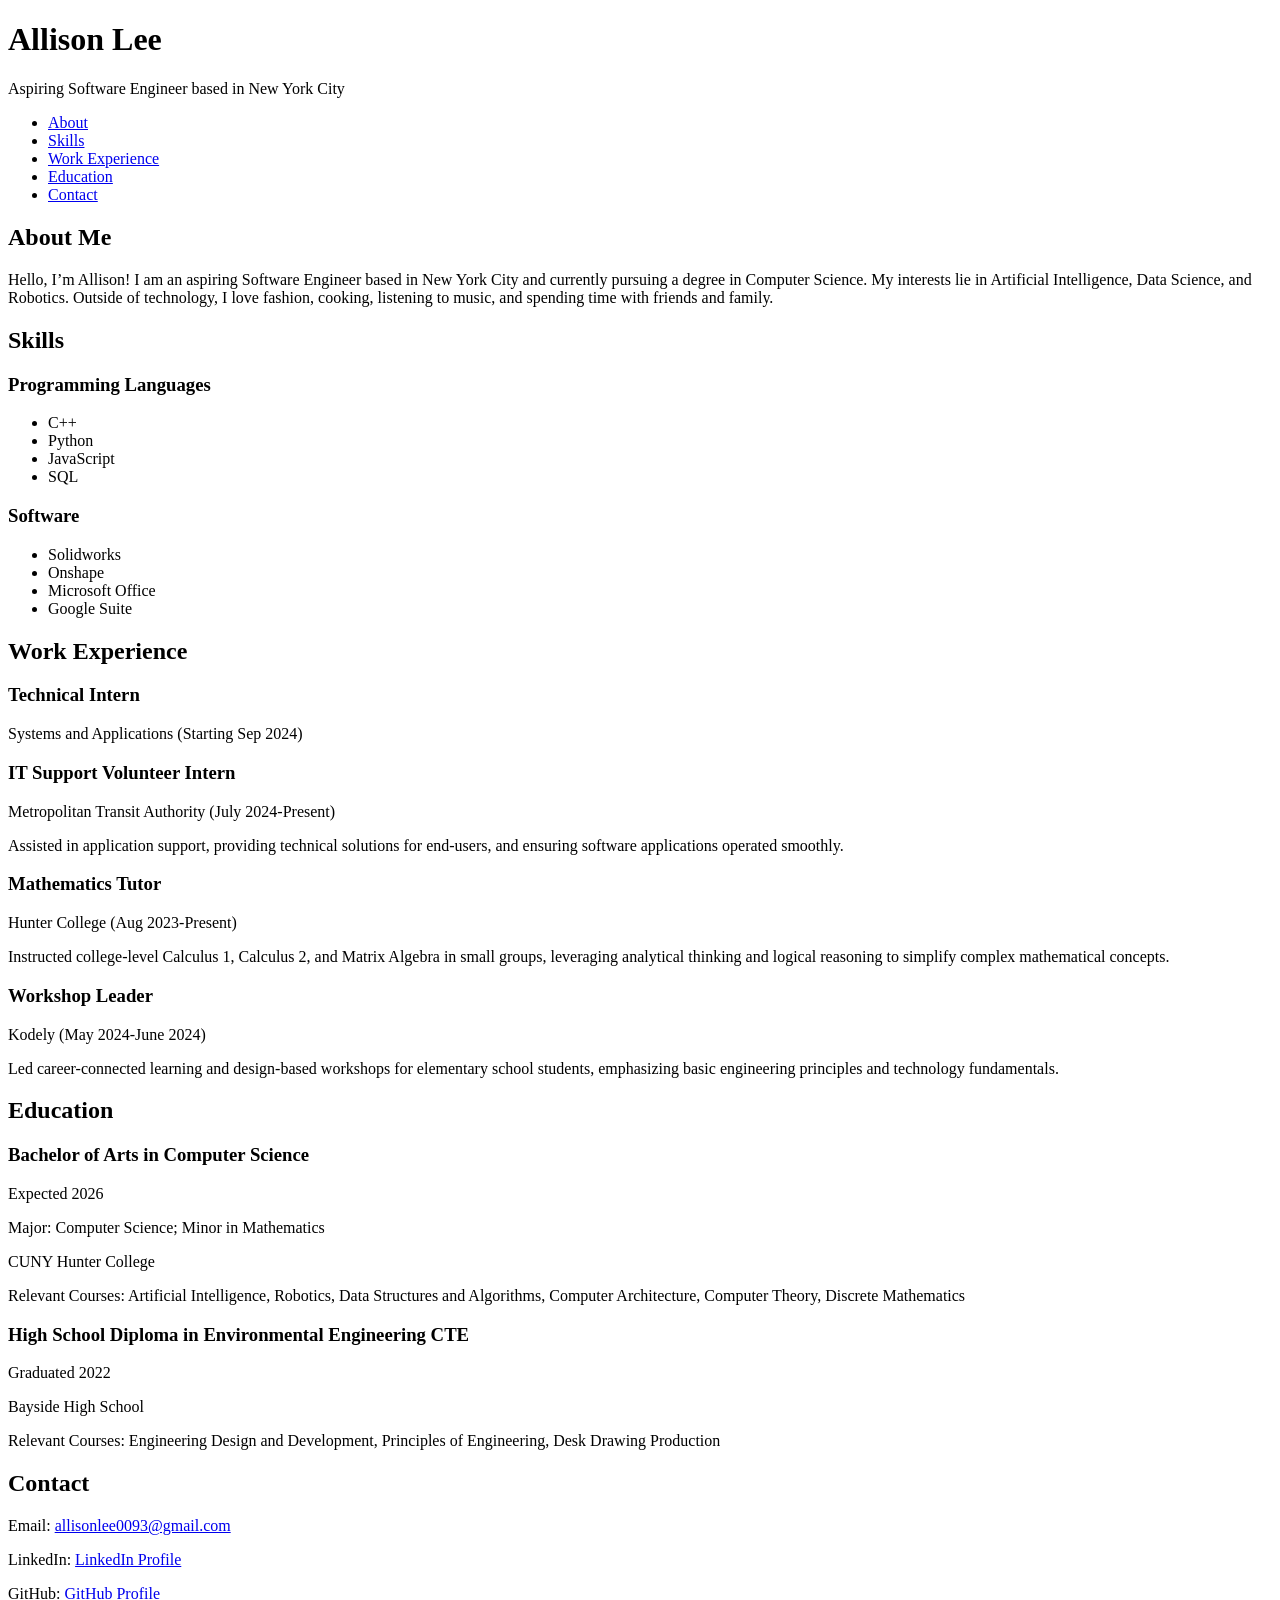
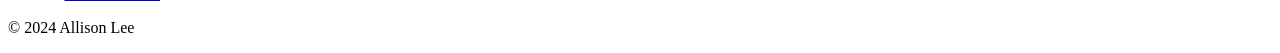
==== CoolWebsite.html @ c59ae444 "commit with static site files" ====
<!DOCTYPE html>
<html lang="en">
<head>
    <meta charset="UTF-8">
    <meta name="viewport" content="width=device-width, initial-scale=1.0">
    <title>Allison Lee - Personal Website</title>
    <link rel="stylesheet" href="styles.css">
</head>
<body>
    <header>
        <h1>Allison Lee</h1>
        <p>Aspiring Software Engineer based in New York City</p>
    </header>

    <nav>
        <ul>
            <li><a href="#about">About</a></li>
            <li><a href="#skills">Skills</a></li>
            <li><a href="#experience">Work Experience</a></li>
            <li><a href="#education">Education</a></li>
            <li><a href="#contact">Contact</a></li>
        </ul>
    </nav>

    <section id="about">
        <h2>About Me</h2>
        <p>Hello, I’m Allison! I am an aspiring Software Engineer based in New York City and currently pursuing a degree in Computer Science. My interests lie in Artificial Intelligence, Data Science, and Robotics. Outside of technology, I love fashion, cooking, listening to music, and spending time with friends and family.</p>
    </section>

    <section id="skills">
        <h2>Skills</h2>
        <h3>Programming Languages</h3>
        <ul>
            <li>C++</li>
            <li>Python</li>
            <li>JavaScript</li>
            <li>SQL</li>
        </ul>
        <h3>Software</h3>
        <ul>
            <li>Solidworks</li>
            <li>Onshape</li>
            <li>Microsoft Office</li>
            <li>Google Suite</li>
        </ul>
    </section>

    <section id="experience">
        <h2>Work Experience</h2>
        <h3>Technical Intern</h3>
        <p>Systems and Applications (Starting Sep 2024)</p>
        <h3>IT Support Volunteer Intern</h3>
        <p>Metropolitan Transit Authority (July 2024-Present)</p>
        <p>Assisted in application support, providing technical solutions for end-users, and ensuring software applications operated smoothly.</p>
        <h3>Mathematics Tutor</h3>
        <p>Hunter College (Aug 2023-Present)</p>
        <p>Instructed college-level Calculus 1, Calculus 2, and Matrix Algebra in small groups, leveraging analytical thinking and logical reasoning to simplify complex mathematical concepts.</p>
        <h3>Workshop Leader</h3>
        <p>Kodely (May 2024-June 2024)</p>
        <p>Led career-connected learning and design-based workshops for elementary school students, emphasizing basic engineering principles and technology fundamentals.</p>
    </section>

    <section id="education">
        <h2>Education</h2>
        <h3>Bachelor of Arts in Computer Science</h3>
        <p>Expected 2026</p>
        <p>Major: Computer Science; Minor in Mathematics</p>
        <p>CUNY Hunter College</p>
        <p>Relevant Courses: Artificial Intelligence, Robotics, Data Structures and Algorithms, Computer Architecture, Computer Theory, Discrete Mathematics</p>
        <h3>High School Diploma in Environmental Engineering CTE</h3>
        <p>Graduated 2022</p>
        <p>Bayside High School</p>
        <p>Relevant Courses: Engineering Design and Development, Principles of Engineering, Desk Drawing Production</p>
    </section>

    <section id="contact">
        <h2>Contact</h2>
        <p>Email: <a href="mailto:allisonlee0093@gmail.com">allisonlee0093@gmail.com</a></p>
        <p>LinkedIn: <a href="https://www.linkedin.com/in/allison-lee-18365a2a2/">LinkedIn Profile</a></p>
        <p>GitHub: <a href="https://github.com/Allimonae">GitHub Profile</a></p>
    </section>

    <footer>
        <p>&copy; 2024 Allison Lee</p>
    </footer>
</body>
</html>
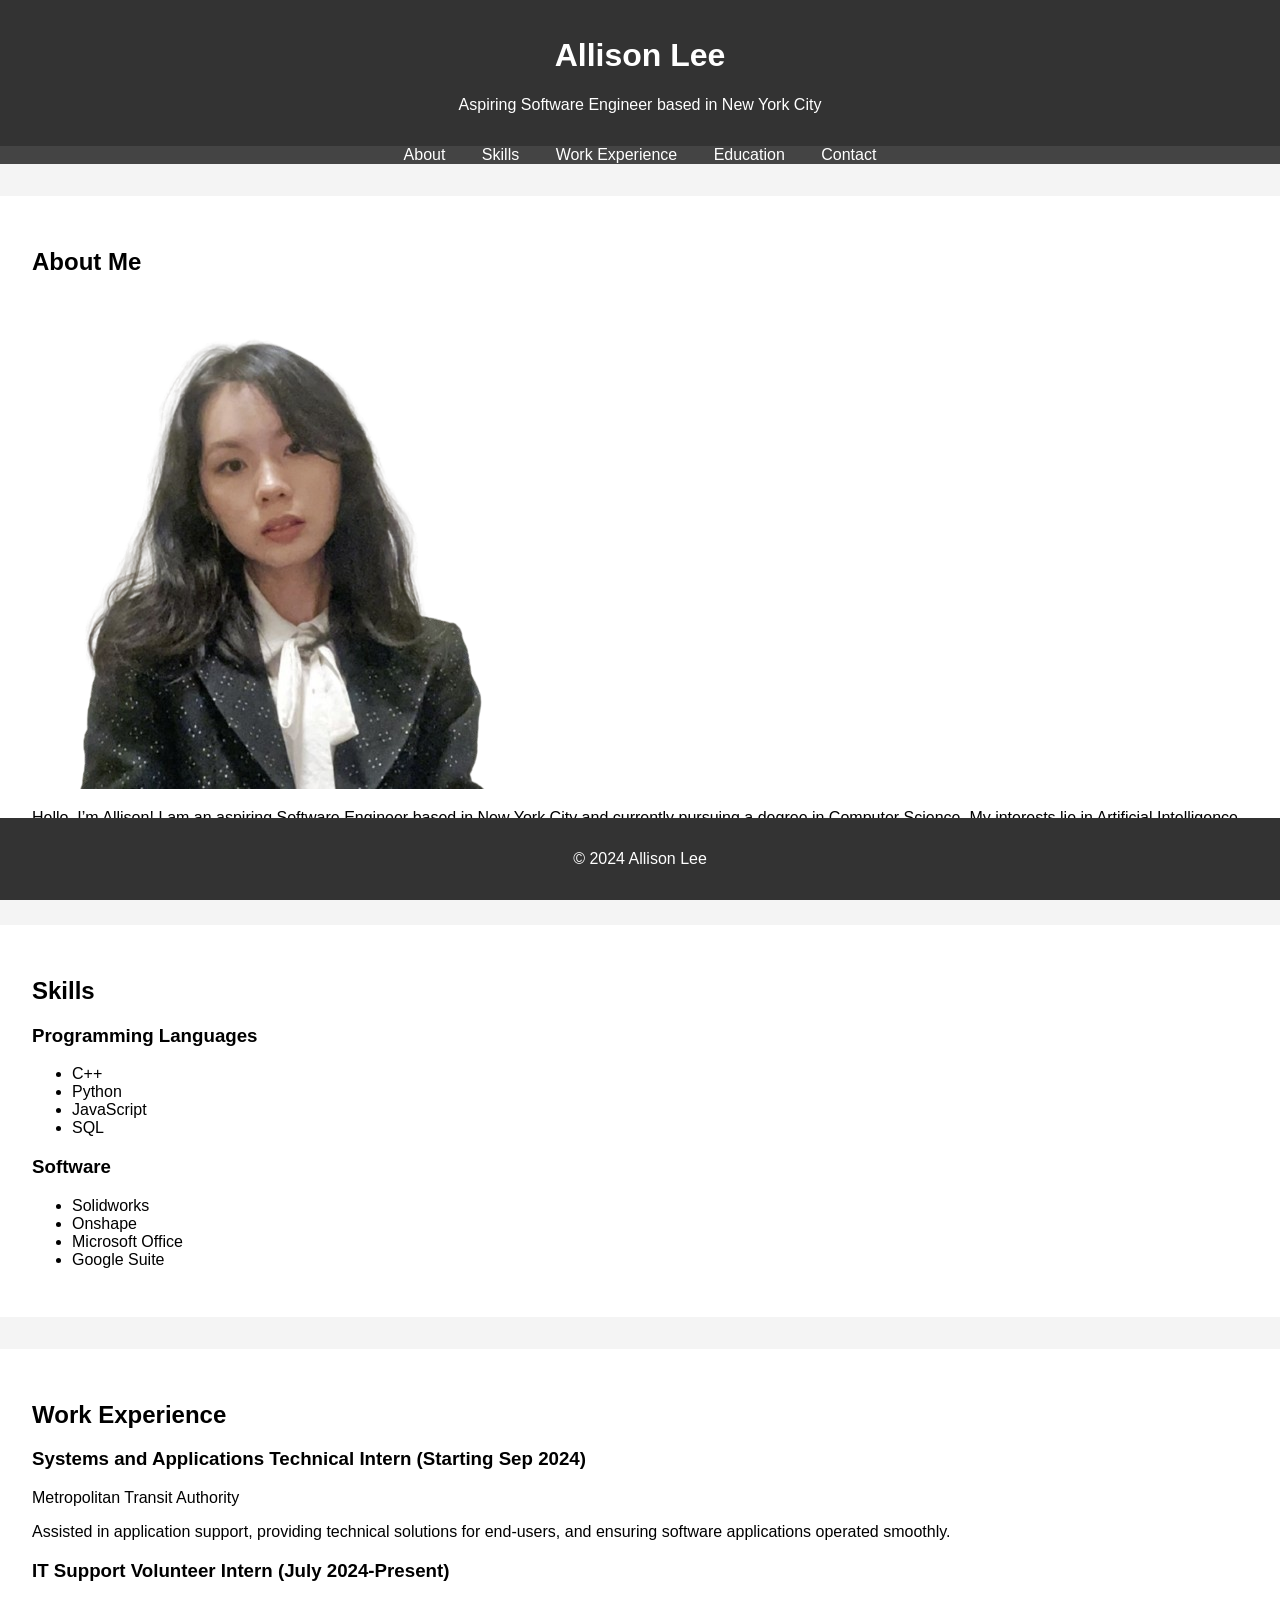
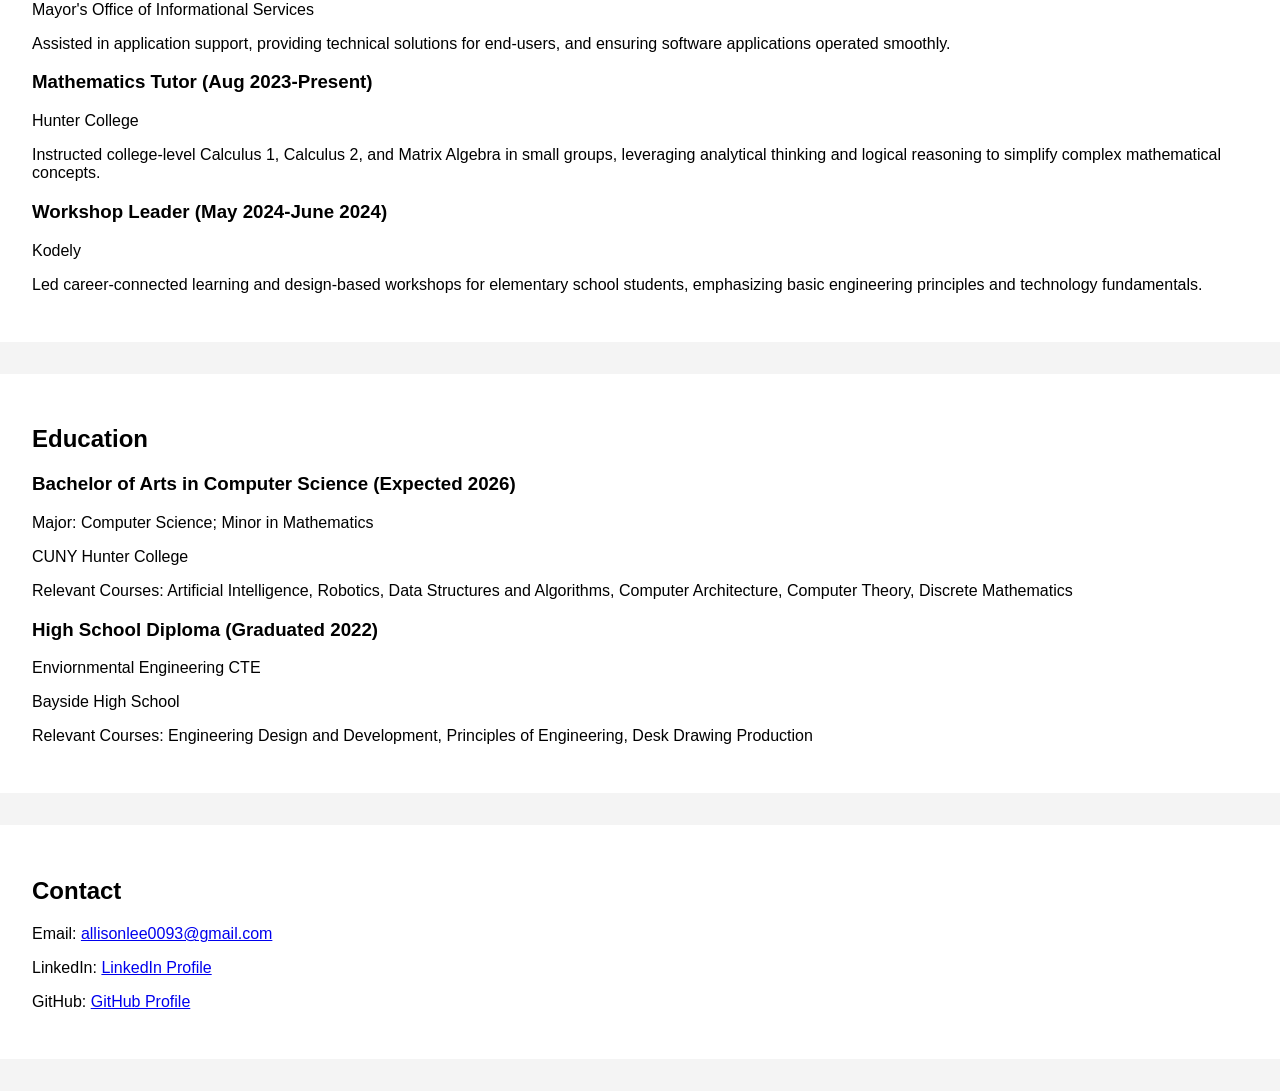
==== commit 32c716b6: "add files" ====
--- a/CoolWebsite.html
+++ b/CoolWebsite.html
@@ -24,6 +24,7 @@
 
     <section id="about">
         <h2>About Me</h2>
+        <img src="AllisonLee_professional-removebg-preview.png" alt="Allison Lee headshot">
         <p>Hello, I’m Allison! I am an aspiring Software Engineer based in New York City and currently pursuing a degree in Computer Science. My interests lie in Artificial Intelligence, Data Science, and Robotics. Outside of technology, I love fashion, cooking, listening to music, and spending time with friends and family.</p>
     </section>
 
@@ -47,28 +48,28 @@
 
     <section id="experience">
         <h2>Work Experience</h2>
-        <h3>Technical Intern</h3>
-        <p>Systems and Applications (Starting Sep 2024)</p>
-        <h3>IT Support Volunteer Intern</h3>
-        <p>Metropolitan Transit Authority (July 2024-Present)</p>
+        <h3>Systems and Applications Technical Intern (Starting Sep 2024)</h3>
+        <p>Metropolitan Transit Authority</p>
         <p>Assisted in application support, providing technical solutions for end-users, and ensuring software applications operated smoothly.</p>
-        <h3>Mathematics Tutor</h3>
-        <p>Hunter College (Aug 2023-Present)</p>
+        <h3>IT Support Volunteer Intern (July 2024-Present)</h3>
+        <p>Mayor's Office of Informational Services</p>
+        <p>Assisted in application support, providing technical solutions for end-users, and ensuring software applications operated smoothly.</p>
+        <h3>Mathematics Tutor (Aug 2023-Present)</h3>
+        <p>Hunter College </p>
         <p>Instructed college-level Calculus 1, Calculus 2, and Matrix Algebra in small groups, leveraging analytical thinking and logical reasoning to simplify complex mathematical concepts.</p>
-        <h3>Workshop Leader</h3>
-        <p>Kodely (May 2024-June 2024)</p>
+        <h3>Workshop Leader (May 2024-June 2024)</h3>
+        <p>Kodely </p>
         <p>Led career-connected learning and design-based workshops for elementary school students, emphasizing basic engineering principles and technology fundamentals.</p>
     </section>
 
     <section id="education">
         <h2>Education</h2>
-        <h3>Bachelor of Arts in Computer Science</h3>
-        <p>Expected 2026</p>
+        <h3>Bachelor of Arts in Computer Science (Expected 2026)</h3>
         <p>Major: Computer Science; Minor in Mathematics</p>
         <p>CUNY Hunter College</p>
         <p>Relevant Courses: Artificial Intelligence, Robotics, Data Structures and Algorithms, Computer Architecture, Computer Theory, Discrete Mathematics</p>
-        <h3>High School Diploma in Environmental Engineering CTE</h3>
-        <p>Graduated 2022</p>
+        <h3>High School Diploma (Graduated 2022)</h3>
+        <p>Enviornmental Engineering CTE</p>
         <p>Bayside High School</p>
         <p>Relevant Courses: Engineering Design and Development, Principles of Engineering, Desk Drawing Production</p>
     </section>
--- a/styles.css
+++ b/styles.css
@@ -0,0 +1,47 @@
+body {
+    font-family: Arial, sans-serif;
+    margin: 0;
+    padding: 0;
+    background-color: #f4f4f4;
+}
+
+header {
+    background-color: #333;
+    color: #fff;
+    padding: 1em 0;
+    text-align: center;
+}
+
+nav ul {
+    list-style: none;
+    padding: 0;
+    text-align: center;
+    background-color: #444;
+    margin: 0;
+}
+
+nav ul li {
+    display: inline;
+    margin: 0 1em;
+}
+
+nav ul li a {
+    color: #fff;
+    text-decoration: none;
+}
+
+section {
+    padding: 2em;
+    margin: 2em 0;
+    background-color: #fff;
+}
+
+footer {
+    text-align: center;
+    padding: 1em 0;
+    background-color: #333;
+    color: #fff;
+    position: fixed;
+    width: 100%;
+    bottom: 0;
+}
